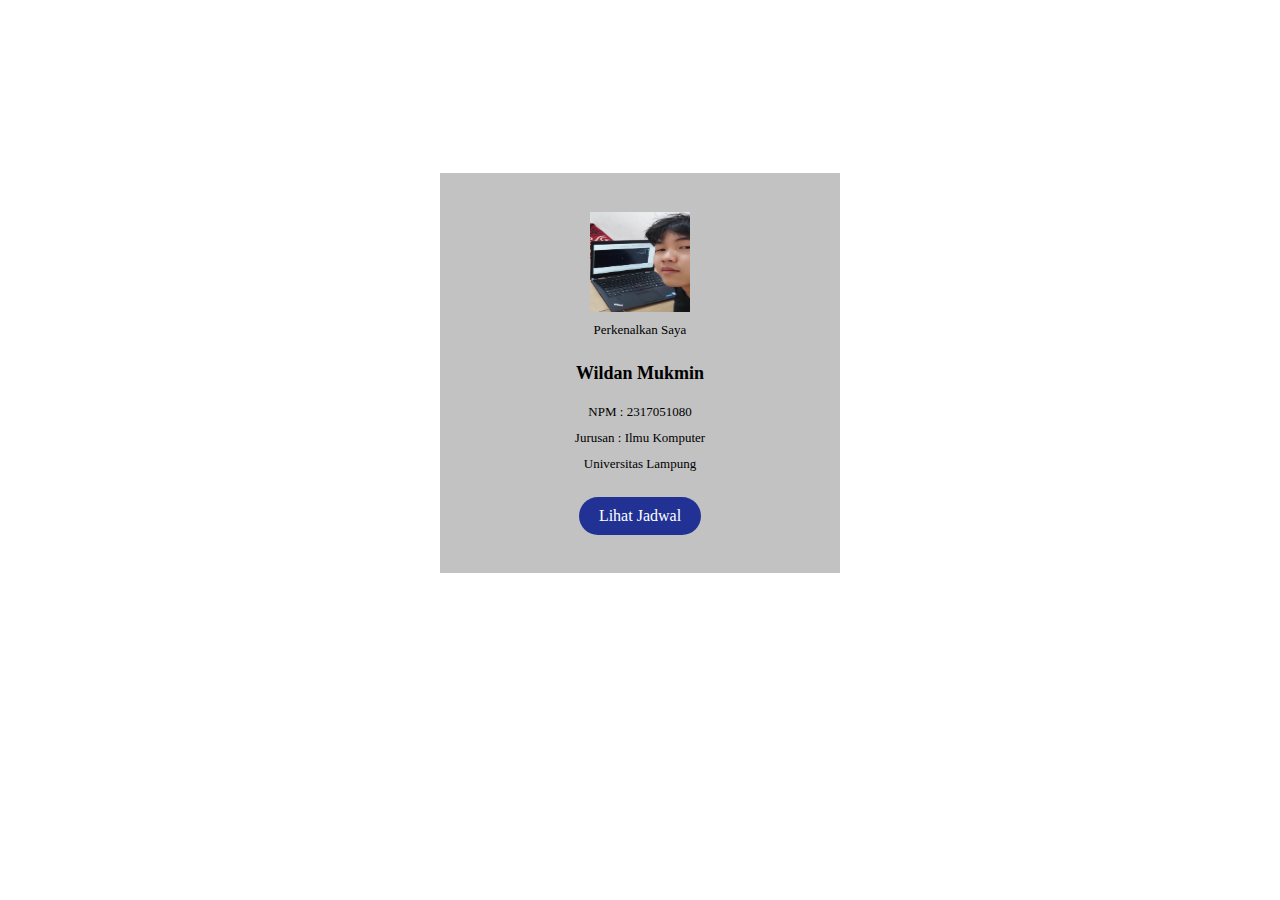
==== praktek/quis1/index.html @ 3425fc23 "halaman pertama" ====
<!DOCTYPE html>
<html lang="en">

<head>
    <meta charset="UTF-8" />
    <meta name="viewport" content="width=device-width, initial-scale=1.0" />
    <title>Home</title>
    <style>
        .button-hover:hover {
            background: #213294;
        }
    </style>
</head>

<body style="
      background-image: url(/praktek/quis/img/bg-image.jpg);
      background-size: cover;
      color: white;
      font-style: normal;
      margin: 0px;
      padding: 0px;
    ">
    <header>
        <nav style="
          display: flex;
          justify-content: space-between;
          margin-right: 100px;
          margin-left: 100px;
          margin-top: 50px;
        ">
            <div style="font-weight: bold; font-size: 20px; color: white">
                Biodata
            </div>
            <div style="display: flex; gap: 30px">
                <a href="/praktek/quis/index.html" style="color: white; text-decoration: none">Home</a>
                <a href="/praktek/quis/jadwal.html" style="color: white; text-decoration: none">Jadwal</a>
            </div>
        </nav>
    </header>

    <main style="display: flex; justify-content: center; color: black;">
        <div style="
          display: flex;
          flex-direction: column;
          justify-content: center;
          align-items: center;
          margin-top: 100px;
          background: #c2c2c2;
          width: 400px;
          height: 400px;
        ">
            <img src="/img/wildan.jpeg" alt="Wildan Mukmin" width="100" height="100">
            <p style="font-size: small; margin: 10px 0px; padding: 0px 0px;">Perkenalkan Saya</p>
            <h1 style="font-size: large; margin: 15px 0px; padding: 0px 0px;">Wildan Mukmin</h1>
            <p style="font-size: small; margin: 5px 0px; padding: 0px 0px;">NPM : 2317051080</p>
            <p style="font-size: small; margin: 5px 0px; padding: 0px 0px;">Jurusan : Ilmu Komputer</p>
            <p style="font-size: small; margin: 5px 0px; padding: 0px 0px;">Universitas Lampung</p>

            <a href="/praktek/quis/jadwal.html"
                style="color: white; text-decoration: none; background: #213294; padding: 10px 20px; margin-top: 20px; border-radius: 50px;">Lihat
                Jadwal</a>
        </div>
    </main>
</body>

</html>
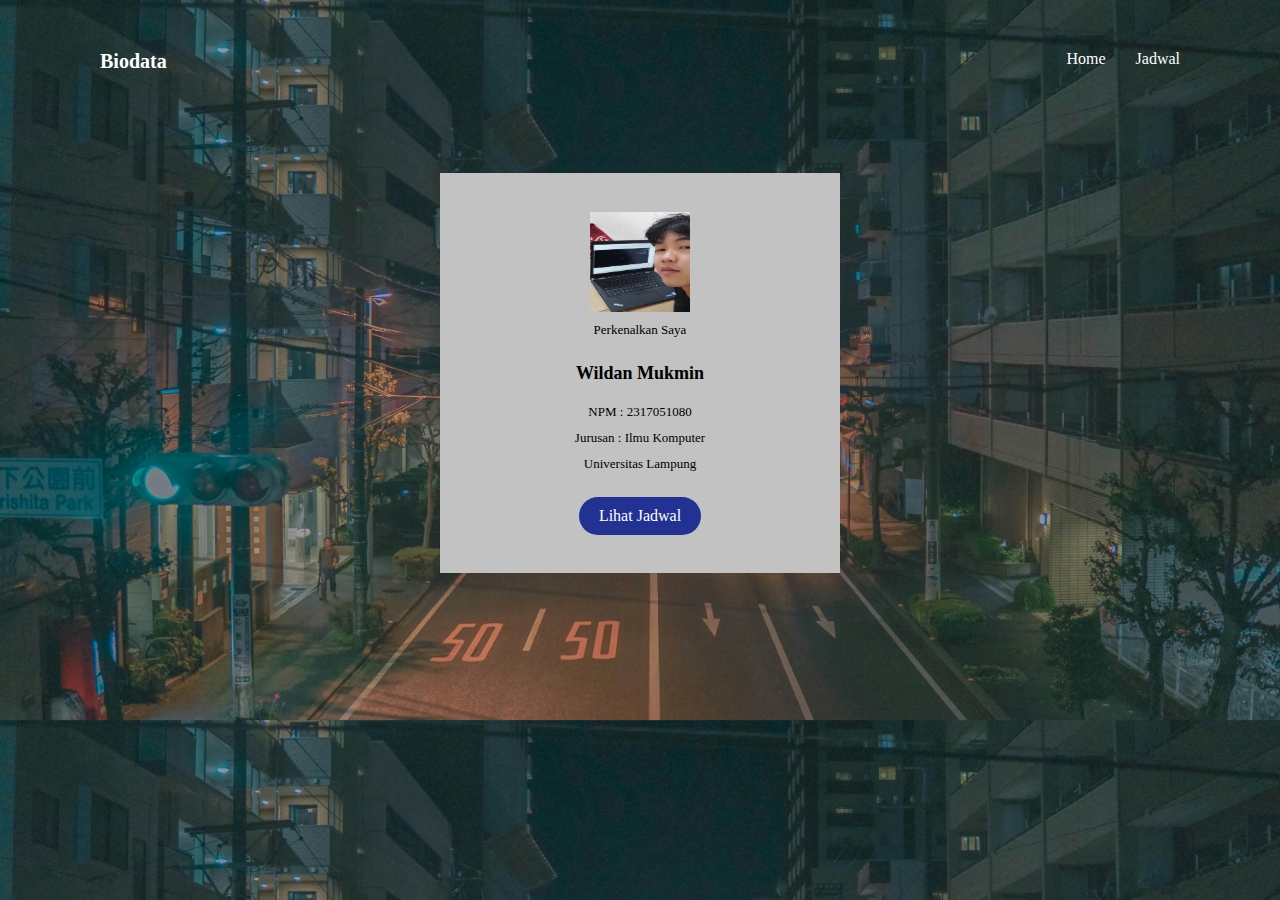
==== commit 82faa831: "halaman pertama" ====
--- a/praktek/quis1/index.html
+++ b/praktek/quis1/index.html
@@ -13,7 +13,7 @@
 </head>
 
 <body style="
-      background-image: url(/praktek/quis/img/bg-image.jpg);
+      background-image: url(/praktek/quis1/img/bg-image.jpg);
       background-size: cover;
       color: white;
       font-style: normal;
@@ -32,8 +32,8 @@
                 Biodata
             </div>
             <div style="display: flex; gap: 30px">
-                <a href="/praktek/quis/index.html" style="color: white; text-decoration: none">Home</a>
-                <a href="/praktek/quis/jadwal.html" style="color: white; text-decoration: none">Jadwal</a>
+                <a href="/praktek/quis1/index.html" style="color: white; text-decoration: none">Home</a>
+                <a href="/praktek/quis1/jadwal.html" style="color: white; text-decoration: none">Jadwal</a>
             </div>
         </nav>
     </header>
@@ -56,7 +56,7 @@
             <p style="font-size: small; margin: 5px 0px; padding: 0px 0px;">Jurusan : Ilmu Komputer</p>
             <p style="font-size: small; margin: 5px 0px; padding: 0px 0px;">Universitas Lampung</p>
 
-            <a href="/praktek/quis/jadwal.html"
+            <a href="/praktek/quis1/jadwal.html"
                 style="color: white; text-decoration: none; background: #213294; padding: 10px 20px; margin-top: 20px; border-radius: 50px;">Lihat
                 Jadwal</a>
         </div>
